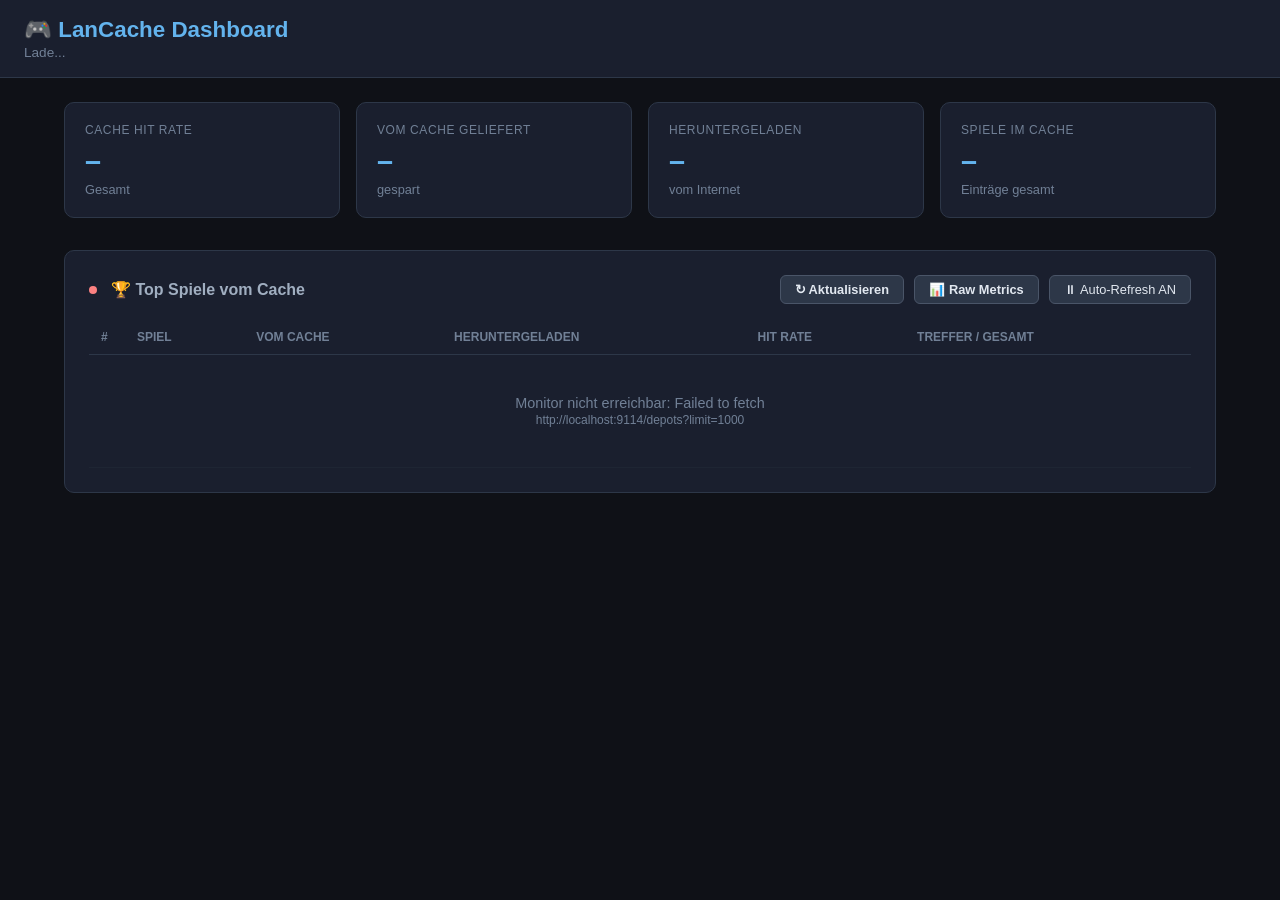
==== web/index.html @ 36ff8baa "web/docs: support manual name overrides for unresolvable Epic GUIDs Entries in steam_names.json with" ====
<!DOCTYPE html>
<html lang="de">
<head>
  <meta charset="UTF-8">
  <meta name="viewport" content="width=device-width, initial-scale=1.0">
  <title>LanCache Dashboard</title>
  <script src="web_config.js"></script>
  <style>
    * { box-sizing: border-box; margin: 0; padding: 0; }
    body { font-family: 'Segoe UI', sans-serif; background: #0f1117; color: #e2e8f0; min-height: 100vh; }
    header { background: #1a1f2e; border-bottom: 1px solid #2d3748; padding: 16px 24px; display: flex; align-items: center; gap: 12px; }
    header h1 { font-size: 1.4rem; font-weight: 700; color: #63b3ed; }
    header span { font-size: 0.85rem; color: #718096; }
    .container { max-width: 1200px; margin: 0 auto; padding: 24px; }
    .cards { display: grid; grid-template-columns: repeat(auto-fit, minmax(200px, 1fr)); gap: 16px; margin-bottom: 32px; }
    .card { background: #1a1f2e; border: 1px solid #2d3748; border-radius: 10px; padding: 20px; }
    .card-label { font-size: 0.75rem; color: #718096; text-transform: uppercase; letter-spacing: 0.05em; margin-bottom: 8px; }
    .card-value { font-size: 1.8rem; font-weight: 700; color: #63b3ed; }
    .card-sub { font-size: 0.8rem; color: #718096; margin-top: 4px; }
    .section { background: #1a1f2e; border: 1px solid #2d3748; border-radius: 10px; padding: 24px; margin-bottom: 24px; }
    .section h2 { font-size: 1rem; font-weight: 600; color: #a0aec0; margin-bottom: 16px; display: flex; align-items: center; gap: 8px; }
    table { width: 100%; border-collapse: collapse; font-size: 0.875rem; }
    thead th { text-align: left; padding: 10px 12px; color: #718096; font-weight: 600; font-size: 0.75rem; text-transform: uppercase; border-bottom: 1px solid #2d3748; }
    tbody tr { border-bottom: 1px solid #1e2533; transition: background 0.15s; }
    tbody tr:hover { background: #232b3e; }
    tbody td { padding: 12px; color: #e2e8f0; }
    .rank { color: #718096; font-weight: 600; width: 36px; }
    .rank-1 { color: #f6c90e; }
    .rank-2 { color: #a8b2c0; }
    .rank-3 { color: #cd7f32; }
    .game-name { font-weight: 500; }
    .depot-id { font-size: 0.75rem; color: #718096; }
    .bar-wrap { background: #2d3748; border-radius: 4px; height: 6px; min-width: 80px; }
    .bar-fill { background: #48bb78; border-radius: 4px; height: 6px; transition: width 0.5s; }
    .hit-rate { font-weight: 600; }
    .hit-rate.good { color: #48bb78; }
    .hit-rate.ok   { color: #f6c90e; }
    .hit-rate.bad  { color: #fc8181; }
    .btn { background: #2d3748; border: 1px solid #4a5568; color: #e2e8f0; padding: 6px 14px; border-radius: 6px; cursor: pointer; font-size: 0.8rem; text-decoration: none; display: inline-block; transition: background 0.2s; }
    .btn:hover { background: #3d4a5e; }
    .empty { color: #718096; text-align: center; padding: 40px; font-size: 0.9rem; }
    .status-dot { width: 8px; height: 8px; border-radius: 50%; background: #48bb78; display: inline-block; margin-right: 6px; }
    .status-dot.offline { background: #fc8181; }
    .show-more { text-align: center; padding: 16px; }
    .show-more .btn { padding: 8px 24px; }
  </style>
</head>
<body>
<header>
  <div>
    <h1>🎮 LanCache Dashboard</h1>
    <span id="last-update">Lade...</span>
  </div>
</header>

<div class="container">
  <!-- Stat Cards -->
  <div class="cards">
    <div class="card">
      <div class="card-label">Cache Hit Rate</div>
      <div class="card-value" id="hit-rate">–</div>
      <div class="card-sub">Gesamt</div>
    </div>
    <div class="card">
      <div class="card-label">Vom Cache geliefert</div>
      <div class="card-value" id="bytes-hit">–</div>
      <div class="card-sub">gespart</div>
    </div>
    <div class="card">
      <div class="card-label">Heruntergeladen</div>
      <div class="card-value" id="bytes-miss">–</div>
      <div class="card-sub">vom Internet</div>
    </div>
    <div class="card">
      <div class="card-label">Spiele im Cache</div>
      <div class="card-value" id="game-count">–</div>
      <div class="card-sub" id="depot-count-sub">Einträge gesamt</div>
    </div>
  </div>

  <!-- Top Spiele -->
  <div class="section">
    <h2>
      <span class="status-dot" id="status-dot"></span>
      🏆 Top Spiele vom Cache
      <span style="margin-left:auto;">
        <a class="btn" href="#" onclick="loadDepots(); return false;">↻ Aktualisieren</a>
        <a class="btn" id="raw-btn" href="#" target="_blank" style="margin-left:6px;">📊 Raw Metrics</a>
        <button id="refresh-toggle" class="btn" onclick="toggleAutoRefresh()" style="margin-left:6px;">⏸ Auto-Refresh AN</button>
      </span>
    </h2>
    <table id="games-table">
      <thead>
        <tr>
          <th class="rank">#</th>
          <th>Spiel</th>
          <th>Vom Cache</th>
          <th>Heruntergeladen</th>
          <th>Hit Rate</th>
          <th>Treffer / Gesamt</th>
        </tr>
      </thead>
      <tbody id="games-body">
        <tr><td colspan="6" class="empty">Lade Spieldaten...</td></tr>
      </tbody>
    </table>
    <div class="show-more" id="show-more-wrap" style="display:none;">
      <button class="btn" onclick="showAll()">Alle <span id="remaining-count"></span> weiteren Spiele anzeigen</button>
    </div>
  </div>
</div>

<script>
const METRICS_URL  = (typeof CONFIG !== 'undefined') ? CONFIG.metricsUrl  : 'http://localhost:9114/metrics';
const MONITOR_BASE = METRICS_URL.replace('/metrics', '');
const TABLE_LIMIT  = 25;

let allDepots = [];

document.getElementById('raw-btn').href = METRICS_URL;

function fmtBytes(b) {
  if (b === 0) return '0 B';
  const units = ['B','KB','MB','GB','TB'];
  let i = 0;
  while (b >= 1024 && i < units.length - 1) { b /= 1024; i++; }
  return b.toFixed(i > 1 ? 2 : 0) + ' ' + units[i];
}

function rankClass(i) {
  return i === 0 ? 'rank-1' : i === 1 ? 'rank-2' : i === 2 ? 'rank-3' : '';
}

function hitClass(rate) {
  return rate >= 80 ? 'good' : rate >= 50 ? 'ok' : 'bad';
}

function escHtml(s) {
  return String(s).replace(/&/g,'&amp;').replace(/</g,'&lt;').replace(/>/g,'&gt;');
}

const SOURCE_BADGES = {
  'applist':    ['AppList',   '#48bb78'],
  'appdetails': ['Steam API', '#63b3ed'],
  'egdata':     ['egdata',    '#9f7aea'],
  'manual':     ['Manuell',   '#ed8936'],
  'builtin':    ['Builtin',   '#a0aec0'],
  'unknown':    ['?',         '#fc8181'],
};

function sourceBadge(source) {
  const [label, color] = SOURCE_BADGES[source] || SOURCE_BADGES['unknown'];
  return `<span style="font-size:0.65rem;background:#1e2533;border:1px solid #2d3748;` +
         `border-radius:3px;padding:1px 5px;color:${color};margin-left:6px;"` +
         ` title="Quelle: ${label}">${label}</span>`;
}

function renderRows(data) {
  if (!data.length) {
    document.getElementById('games-body').innerHTML =
      '<tr><td colspan="6" class="empty">Noch keine Daten im Cache vorhanden.</td></tr>';
    return;
  }
  const rows = data.map((g, i) => {
    const multi = g.depot_count > 1;
    const depotInfo = multi
      ? `App&nbsp;${g.app_id} &middot; ${g.depot_count}&nbsp;Depots`
      : `Depot&nbsp;${(g.depots && g.depots[0]) || g.app_id}`;
    const cdnBadge = g.cdn !== 'steam'
      ? `<span style="font-size:0.65rem;background:#2d3748;border-radius:3px;padding:1px 5px;color:#a0aec0;margin-left:6px;">${escHtml(g.cdn)}</span>`
      : '';
    return `<tr>
    <td class="rank ${rankClass(i)}">${i + 1}</td>
    <td>
      <div class="game-name">${escHtml(g.name)}${cdnBadge}</div>
      <div class="depot-id">${depotInfo}${sourceBadge(g.source)}</div>
    </td>
    <td>${fmtBytes(g.bytes_hit)}</td>
    <td>${fmtBytes(g.bytes_miss)}</td>
    <td>
      <span class="hit-rate ${hitClass(g.hit_rate)}">${g.hit_rate}%</span>
      <div class="bar-wrap" style="margin-top:4px;">
        <div class="bar-fill" style="width:${g.hit_rate}%"></div>
      </div>
    </td>
    <td>${g.hits} / ${g.hits + g.misses}</td>
  </tr>`;
  }).join('');
  document.getElementById('games-body').innerHTML = rows;
}

function showAll() {
  renderRows(allDepots);
  document.getElementById('show-more-wrap').style.display = 'none';
}

async function loadDepots() {
  const url = MONITOR_BASE + '/depots?limit=1000';
  try {
    const r = await fetch(url);
    if (!r.ok) throw new Error('HTTP ' + r.status);
    allDepots = await r.json();

    document.getElementById('status-dot').className = 'status-dot';

    // Summary-Karten – echte Werte aus ALLEN Depots
    const totalHit  = allDepots.reduce((s, d) => s + d.bytes_hit,  0);
    const totalMiss = allDepots.reduce((s, d) => s + d.bytes_miss, 0);
    const total     = totalHit + totalMiss;

    document.getElementById('hit-rate').textContent   = total > 0 ? (totalHit / total * 100).toFixed(1) + '%' : '0%';
    document.getElementById('bytes-hit').textContent  = fmtBytes(totalHit);
    document.getElementById('bytes-miss').textContent = fmtBytes(totalMiss);
    document.getElementById('game-count').textContent = allDepots.length;
    // Untertitel: Aufschlüsselung nach CDN
    const cdnCounts = {};
    allDepots.forEach(g => { cdnCounts[g.cdn] = (cdnCounts[g.cdn] || 0) + 1; });
    const cdnParts = Object.entries(cdnCounts).map(([cdn, n]) => `${n} ${cdn}`).join(', ');
    document.getElementById('depot-count-sub').textContent = cdnParts || 'Einträge gesamt';

    // Tabelle: nur Top 25, Rest per Button
    renderRows(allDepots.slice(0, TABLE_LIMIT));

    const remaining = allDepots.length - TABLE_LIMIT;
    const moreWrap = document.getElementById('show-more-wrap');
    if (remaining > 0) {
      document.getElementById('remaining-count').textContent = remaining;
      moreWrap.style.display = 'block';
    } else {
      moreWrap.style.display = 'none';
    }

    document.getElementById('last-update').textContent = 'Zuletzt: ' + new Date().toLocaleTimeString('de-DE');

  } catch (e) {
    document.getElementById('status-dot').className = 'status-dot offline';
    document.getElementById('games-body').innerHTML =
      `<tr><td colspan="6" class="empty">Monitor nicht erreichbar: ${escHtml(e.message)}<br><small>${escHtml(url)}</small></td></tr>`;
  }
}

// Init
loadDepots();
let autoRefresh = true;
let refreshInterval = setInterval(loadDepots, 30000);

function toggleAutoRefresh() {
  autoRefresh = !autoRefresh;
  const btn = document.getElementById('refresh-toggle');
  if (autoRefresh) {
    refreshInterval = setInterval(loadDepots, 30000);
    btn.textContent = '⏸ Auto-Refresh AN';
    btn.classList.remove('btn-off');
  } else {
    clearInterval(refreshInterval);
    btn.textContent = '▶ Auto-Refresh AUS';
    btn.classList.add('btn-off');
  }
}
</script>
</body>
</html>
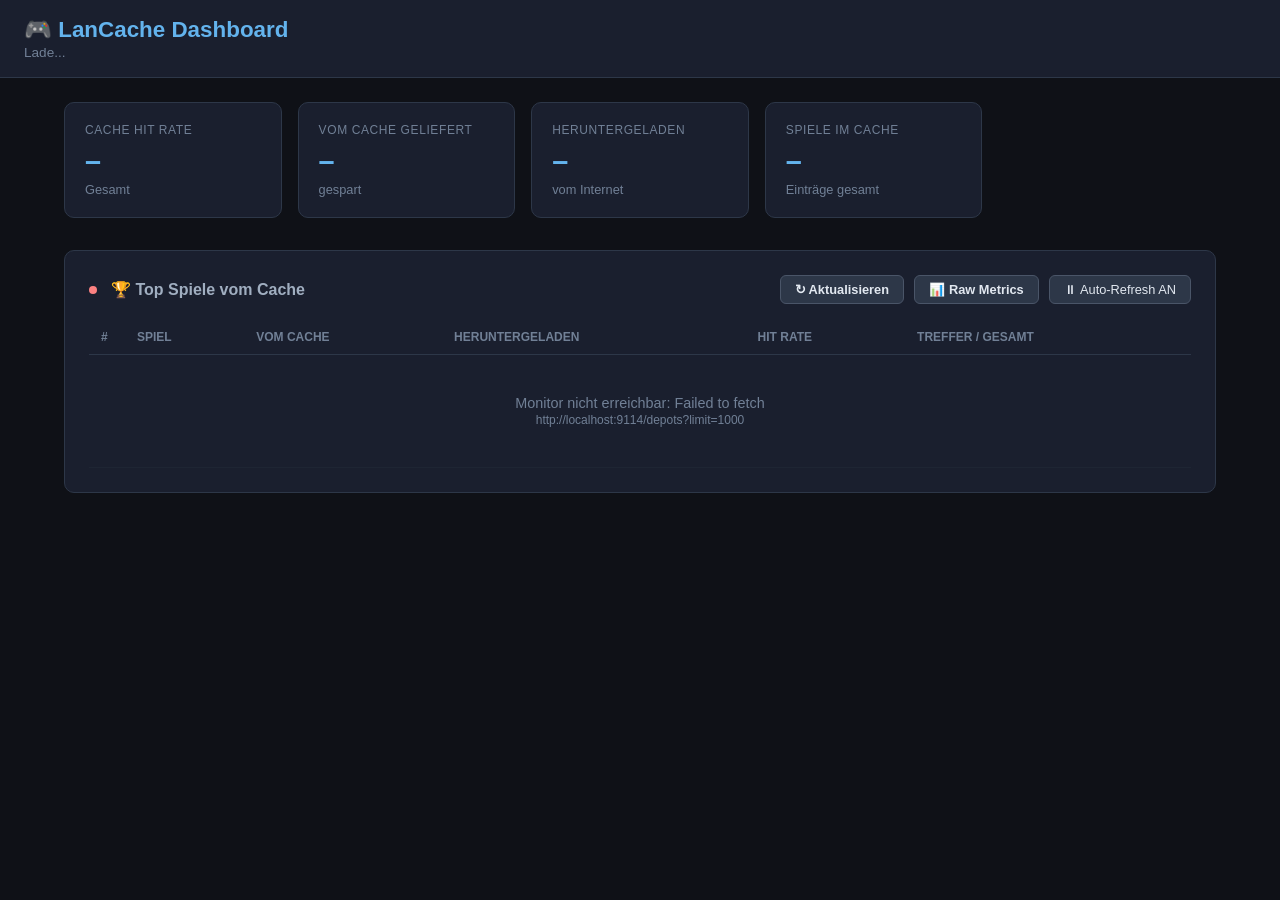
==== commit 87570627: "monitor/web: Prefill-Bytes in Verlauf einbeziehen, Grid-Layout fixen - History-Snapshots enthalten j" ====
--- a/web/index.html
+++ b/web/index.html
@@ -12,7 +12,7 @@
     header h1 { font-size: 1.4rem; font-weight: 700; color: #63b3ed; }
     header span { font-size: 0.85rem; color: #718096; }
     .container { max-width: 1200px; margin: 0 auto; padding: 24px; }
-    .cards { display: grid; grid-template-columns: repeat(auto-fit, minmax(200px, 1fr)); gap: 16px; margin-bottom: 32px; }
+    .cards { display: grid; grid-template-columns: repeat(auto-fill, minmax(180px, 1fr)); gap: 16px; margin-bottom: 32px; }
     .card { background: #1a1f2e; border: 1px solid #2d3748; border-radius: 10px; padding: 20px; }
     .card-label { font-size: 0.75rem; color: #718096; text-transform: uppercase; letter-spacing: 0.05em; margin-bottom: 8px; }
     .card-value { font-size: 1.8rem; font-weight: 700; color: #63b3ed; }
@@ -76,6 +76,25 @@
       <div class="card-value" id="game-count">–</div>
       <div class="card-sub" id="depot-count-sub">Einträge gesamt</div>
     </div>
+    <div class="card" id="prefill-card" style="display:none;">
+      <div class="card-label">Prefill runtergeladen</div>
+      <div class="card-value" id="prefill-miss">–</div>
+      <div class="card-sub" id="prefill-sub">neu vom Internet</div>
+    </div>
+    <div class="card" id="disk-card" style="display:none;">
+      <div class="card-label">Cache-Größe</div>
+      <div class="card-value" id="disk-used">–</div>
+      <div class="card-sub" id="disk-sub">–</div>
+      <div style="background:#2d3748;border-radius:4px;height:6px;margin-top:8px;">
+        <div id="disk-bar" style="border-radius:4px;height:6px;width:0%;background:#48bb78;transition:width 0.5s;"></div>
+      </div>
+    </div>
+  </div>
+
+  <!-- Verlauf -->
+  <div class="section" id="history-section" style="display:none;">
+    <h2>📈 Verlauf <span style="font-size:0.75rem;font-weight:400;color:#718096;">(inkl. Prefill)</span></h2>
+    <div id="chart-container"></div>
   </div>
 
   <!-- Top Spiele -->
@@ -203,18 +222,20 @@
 
     document.getElementById('status-dot').className = 'status-dot';
 
-    // Summary-Karten – echte Werte aus ALLEN Depots
-    const totalHit  = allDepots.reduce((s, d) => s + d.bytes_hit,  0);
-    const totalMiss = allDepots.reduce((s, d) => s + d.bytes_miss, 0);
+    // Summary-Karten: WSUS-Einzeldateien sind bereits in
+    // "Windows Update (gesamt)" enthalten – nicht doppelt zaehlen
+    const summaryDepots = allDepots.filter(g => g.cdn !== 'wsus' || g.app_id === '__wsus_total__');
+    const totalHit  = summaryDepots.reduce((s, d) => s + d.bytes_hit,  0);
+    const totalMiss = summaryDepots.reduce((s, d) => s + d.bytes_miss, 0);
     const total     = totalHit + totalMiss;
 
     document.getElementById('hit-rate').textContent   = total > 0 ? (totalHit / total * 100).toFixed(1) + '%' : '0%';
     document.getElementById('bytes-hit').textContent  = fmtBytes(totalHit);
     document.getElementById('bytes-miss').textContent = fmtBytes(totalMiss);
-    document.getElementById('game-count').textContent = allDepots.length;
+    document.getElementById('game-count').textContent = summaryDepots.length;
     // Untertitel: Aufschlüsselung nach CDN
     const cdnCounts = {};
-    allDepots.forEach(g => { cdnCounts[g.cdn] = (cdnCounts[g.cdn] || 0) + 1; });
+    summaryDepots.forEach(g => { cdnCounts[g.cdn] = (cdnCounts[g.cdn] || 0) + 1; });
     const cdnParts = Object.entries(cdnCounts).map(([cdn, n]) => `${n} ${cdn}`).join(', ');
     document.getElementById('depot-count-sub').textContent = cdnParts || 'Einträge gesamt';
 
@@ -239,16 +260,117 @@
   }
 }
 
+async function loadHistory() {
+  try {
+    const r = await fetch(MONITOR_BASE + '/history');
+    if (!r.ok) return;
+    const history = await r.json();
+    renderChart(history);
+  } catch (_) {}
+}
+
+function renderChart(history) {
+  const section   = document.getElementById('history-section');
+  const container = document.getElementById('chart-container');
+  if (!section || !container) return;
+
+  if (history.length < 2) {
+    section.style.display = '';
+    container.innerHTML = '<div class="empty" style="padding:20px 0;">Noch keine Verlaufsdaten – erscheinen nach dem ersten Intervall.</div>';
+    return;
+  }
+
+  const pts = [];
+  for (let i = 1; i < history.length; i++) {
+    pts.push({
+      ts:   history[i].ts,
+      hit:  Math.max(0, history[i].bytes_hit  - history[i-1].bytes_hit),
+      miss: Math.max(0, history[i].bytes_miss - history[i-1].bytes_miss),
+    });
+  }
+
+  const W = 900, H = 160, pL = 72, pR = 12, pT = 10, pB = 28;
+  const cW = W - pL - pR, cH = H - pT - pB;
+  const maxV = Math.max(...pts.flatMap(p => [p.hit, p.miss]), 1);
+  const xp = i => pL + (pts.length < 2 ? 0 : i / (pts.length - 1) * cW);
+  const yp = v => pT + cH - (v / maxV * cH);
+  const ptStr = key => pts.map((p, i) => `${xp(i).toFixed(1)},${yp(p[key]).toFixed(1)}`).join(' ');
+
+  const yTicks = [0, 0.5, 1].map(f => ({ v: maxV * f, y: yp(maxV * f) }));
+  const xTicks = [];
+  const xStep  = Math.max(1, Math.ceil(pts.length / 6));
+  for (let i = 0; i < pts.length; i += xStep) {
+    xTicks.push({
+      label: new Date(pts[i].ts * 1000).toLocaleTimeString('de-DE', { hour: '2-digit', minute: '2-digit' }),
+      x: xp(i),
+    });
+  }
+
+  const intervalMin = history.length >= 2
+    ? Math.round((history[1].ts - history[0].ts) / 60)
+    : 5;
+
+  section.style.display = '';
+  container.innerHTML = `
+    <svg viewBox="0 0 ${W} ${H}" style="width:100%;display:block;">
+      ${yTicks.map(t => `
+        <line x1="${pL}" y1="${t.y.toFixed(1)}" x2="${W - pR}" y2="${t.y.toFixed(1)}" stroke="#2d3748" stroke-width="1"/>
+        <text x="${pL - 5}" y="${(t.y + 4).toFixed(1)}" text-anchor="end" fill="#4a5568" font-size="11">${fmtBytes(t.v)}</text>
+      `).join('')}
+      ${xTicks.map(t => `
+        <text x="${t.x.toFixed(1)}" y="${H - 6}" text-anchor="middle" fill="#4a5568" font-size="11">${t.label}</text>
+      `).join('')}
+      <polyline points="${ptStr('hit')}"  fill="none" stroke="#48bb78" stroke-width="2" stroke-linejoin="round"/>
+      <polyline points="${ptStr('miss')}" fill="none" stroke="#63b3ed" stroke-width="2" stroke-linejoin="round"/>
+    </svg>
+    <div style="display:flex;gap:20px;margin-top:8px;font-size:0.8rem;">
+      <span style="color:#48bb78;">— Vom Cache geliefert</span>
+      <span style="color:#63b3ed;">— Neu heruntergeladen</span>
+      <span style="color:#718096;margin-left:auto;">${pts.length} Intervalle à ${intervalMin} min</span>
+    </div>`;
+}
+
+async function loadStats() {
+  try {
+    const r = await fetch(MONITOR_BASE + '/stats');
+    if (!r.ok) return;
+    const s = await r.json();
+
+    if (s.prefill) {
+      const total = s.prefill.bytes_miss + s.prefill.bytes_hit;
+      if (total > 0) {
+        const hitPct = (s.prefill.bytes_hit / total * 100).toFixed(0);
+        document.getElementById('prefill-miss').textContent = fmtBytes(s.prefill.bytes_miss);
+        document.getElementById('prefill-sub').textContent = `neu vom Internet · ${hitPct}% aus Cache`;
+        document.getElementById('prefill-card').style.display = '';
+      }
+    }
+
+    if (s.disk && s.disk.total_bytes > 0) {
+      const pct = s.disk.used_bytes / s.disk.total_bytes * 100;
+      document.getElementById('disk-used').textContent = fmtBytes(s.disk.used_bytes);
+      document.getElementById('disk-sub').textContent =
+        `von ${fmtBytes(s.disk.total_bytes)} · ${pct.toFixed(0)}% belegt`;
+      const bar = document.getElementById('disk-bar');
+      bar.style.width = pct.toFixed(1) + '%';
+      bar.style.background = pct > 90 ? '#fc8181' : pct > 75 ? '#f6c90e' : '#48bb78';
+      document.getElementById('disk-card').style.display = '';
+    }
+  } catch (_) {}
+}
+
 // Init
 loadDepots();
+loadStats();
+loadHistory();
 let autoRefresh = true;
-let refreshInterval = setInterval(loadDepots, 30000);
+let refreshInterval = setInterval(() => { loadDepots(); loadStats(); loadHistory(); }, 30000);
 
 function toggleAutoRefresh() {
   autoRefresh = !autoRefresh;
   const btn = document.getElementById('refresh-toggle');
   if (autoRefresh) {
-    refreshInterval = setInterval(loadDepots, 30000);
+    refreshInterval = setInterval(() => { loadDepots(); loadStats(); loadHistory(); }, 30000);
     btn.textContent = '⏸ Auto-Refresh AN';
     btn.classList.remove('btn-off');
   } else {
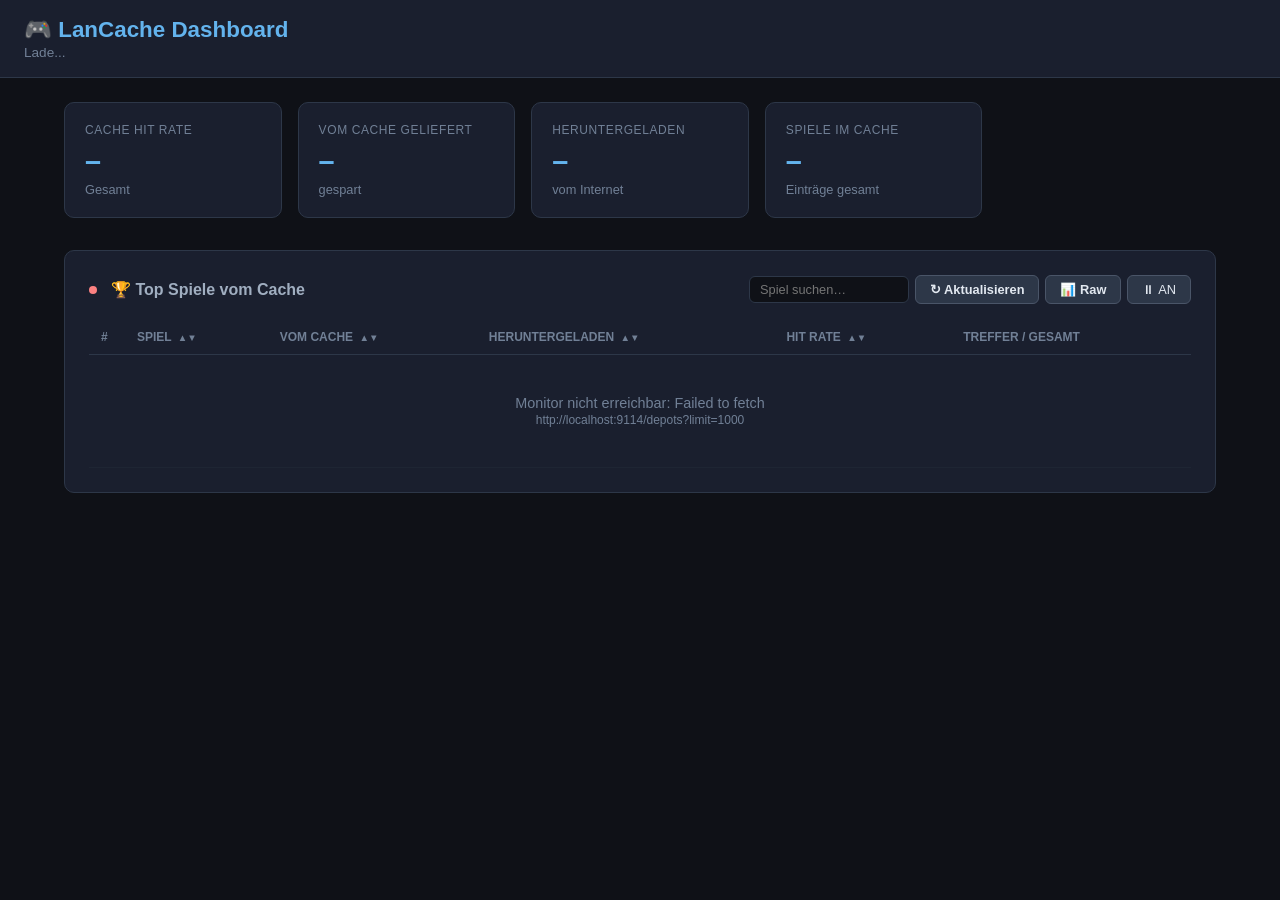
==== commit 2f8faece: "monitor/web: sortierbare Tabelle, Suche, CDN-Chart, Download-Rate, Fehler-Badge Monitor: - Aktuelle " ====
--- a/web/index.html
+++ b/web/index.html
@@ -18,9 +18,13 @@
     .card-value { font-size: 1.8rem; font-weight: 700; color: #63b3ed; }
     .card-sub { font-size: 0.8rem; color: #718096; margin-top: 4px; }
     .section { background: #1a1f2e; border: 1px solid #2d3748; border-radius: 10px; padding: 24px; margin-bottom: 24px; }
-    .section h2 { font-size: 1rem; font-weight: 600; color: #a0aec0; margin-bottom: 16px; display: flex; align-items: center; gap: 8px; }
+    .section h2 { font-size: 1rem; font-weight: 600; color: #a0aec0; margin-bottom: 16px; display: flex; align-items: center; gap: 8px; flex-wrap: wrap; }
     table { width: 100%; border-collapse: collapse; font-size: 0.875rem; }
-    thead th { text-align: left; padding: 10px 12px; color: #718096; font-weight: 600; font-size: 0.75rem; text-transform: uppercase; border-bottom: 1px solid #2d3748; }
+    thead th { text-align: left; padding: 10px 12px; color: #718096; font-weight: 600; font-size: 0.75rem; text-transform: uppercase; border-bottom: 1px solid #2d3748; white-space: nowrap; }
+    thead th.sortable { cursor: pointer; user-select: none; }
+    thead th.sortable:hover { color: #a0aec0; }
+    thead th.sort-active { color: #63b3ed; }
+    .sort-arrow { font-size: 0.6rem; margin-left: 3px; }
     tbody tr { border-bottom: 1px solid #1e2533; transition: background 0.15s; }
     tbody tr:hover { background: #232b3e; }
     tbody td { padding: 12px; color: #e2e8f0; }
@@ -43,6 +47,18 @@
     .status-dot.offline { background: #fc8181; }
     .show-more { text-align: center; padding: 16px; }
     .show-more .btn { padding: 8px 24px; }
+    .search-input { background: #0f1117; border: 1px solid #2d3748; color: #e2e8f0; padding: 5px 10px; border-radius: 6px; font-size: 0.8rem; width: 160px; }
+    .search-input:focus { outline: none; border-color: #63b3ed; }
+    .badge { padding: 2px 8px; border-radius: 4px; font-size: 0.72rem; font-weight: 500; }
+    .badge-err  { background: #742a2a; border: 1px solid #9b2c2c; color: #fc8181; }
+    .badge-info { background: #1a365d; border: 1px solid #2b6cb0; color: #90cdf4; }
+    .cdn-row { display: flex; align-items: center; gap: 12px; padding: 8px 0; border-bottom: 1px solid #1e2533; font-size: 0.85rem; }
+    .cdn-row:last-child { border-bottom: none; }
+    .cdn-name { width: 80px; color: #a0aec0; font-weight: 600; font-size: 0.75rem; text-transform: uppercase; flex-shrink: 0; }
+    .cdn-bar { flex: 1; height: 8px; border-radius: 4px; overflow: hidden; background: #2d3748; display: flex; }
+    .cdn-bar-hit  { background: #48bb78; height: 100%; }
+    .cdn-bar-miss { background: #63b3ed; height: 100%; }
+    .cdn-nums { width: 210px; text-align: right; color: #718096; font-size: 0.75rem; flex-shrink: 0; }
   </style>
 </head>
 <body>
@@ -76,10 +92,16 @@
       <div class="card-value" id="game-count">–</div>
       <div class="card-sub" id="depot-count-sub">Einträge gesamt</div>
     </div>
+    <div class="card" id="rate-card" style="display:none;">
+      <div class="card-label">Download-Rate</div>
+      <div class="card-value" id="dl-rate">–</div>
+      <div class="card-sub">Ø letzte 60 s</div>
+    </div>
     <div class="card" id="prefill-card" style="display:none;">
       <div class="card-label">Prefill runtergeladen</div>
       <div class="card-value" id="prefill-miss">–</div>
       <div class="card-sub" id="prefill-sub">neu vom Internet</div>
+      <div id="prefill-status-line" style="display:none;margin-top:8px;padding-top:8px;border-top:1px solid #2d3748;font-size:0.75rem;line-height:1.6;"></div>
     </div>
     <div class="card" id="disk-card" style="display:none;">
       <div class="card-label">Cache-Größe</div>
@@ -97,25 +119,34 @@
     <div id="chart-container"></div>
   </div>
 
+  <!-- CDN-Aufschlüsselung -->
+  <div class="section" id="cdn-section" style="display:none;">
+    <h2>📡 CDN-Aufschlüsselung</h2>
+    <div id="cdn-breakdown"></div>
+  </div>
+
   <!-- Top Spiele -->
   <div class="section">
     <h2>
       <span class="status-dot" id="status-dot"></span>
       🏆 Top Spiele vom Cache
-      <span style="margin-left:auto;">
+      <span id="error-badge" class="badge badge-err" style="display:none;"></span>
+      <span id="api-key-badge" class="badge badge-info" style="display:none;">Kein Steam API-Key</span>
+      <span style="margin-left:auto;display:flex;align-items:center;gap:6px;flex-wrap:wrap;">
+        <input id="search-input" class="search-input" type="text" placeholder="Spiel suchen…" oninput="renderTable()">
         <a class="btn" href="#" onclick="loadDepots(); return false;">↻ Aktualisieren</a>
-        <a class="btn" id="raw-btn" href="#" target="_blank" style="margin-left:6px;">📊 Raw Metrics</a>
-        <button id="refresh-toggle" class="btn" onclick="toggleAutoRefresh()" style="margin-left:6px;">⏸ Auto-Refresh AN</button>
+        <a class="btn" id="raw-btn" href="#" target="_blank">📊 Raw</a>
+        <button id="refresh-toggle" class="btn" onclick="toggleAutoRefresh()">⏸ AN</button>
       </span>
     </h2>
     <table id="games-table">
       <thead>
         <tr>
           <th class="rank">#</th>
-          <th>Spiel</th>
-          <th>Vom Cache</th>
-          <th>Heruntergeladen</th>
-          <th>Hit Rate</th>
+          <th class="sortable" id="th-name"      onclick="sortBy('name')">Spiel <span class="sort-arrow">▲▼</span></th>
+          <th class="sortable" id="th-bytes_hit"  onclick="sortBy('bytes_hit')">Vom Cache <span class="sort-arrow">▲▼</span></th>
+          <th class="sortable" id="th-bytes_miss" onclick="sortBy('bytes_miss')">Heruntergeladen <span class="sort-arrow">▲▼</span></th>
+          <th class="sortable" id="th-hit_rate"   onclick="sortBy('hit_rate')">Hit Rate <span class="sort-arrow">▲▼</span></th>
           <th>Treffer / Gesamt</th>
         </tr>
       </thead>
@@ -124,7 +155,7 @@
       </tbody>
     </table>
     <div class="show-more" id="show-more-wrap" style="display:none;">
-      <button class="btn" onclick="showAll()">Alle <span id="remaining-count"></span> weiteren Spiele anzeigen</button>
+      <button class="btn" onclick="showMore()">Alle <span id="remaining-count"></span> weiteren anzeigen</button>
     </div>
   </div>
 </div>
@@ -134,7 +165,10 @@
 const MONITOR_BASE = METRICS_URL.replace('/metrics', '');
 const TABLE_LIMIT  = 25;
 
-let allDepots = [];
+let allDepots  = [];
+let sortKey    = 'bytes_hit';
+let sortAsc    = false;
+let showingAll = false;
 
 document.getElementById('raw-btn').href = METRICS_URL;
 
@@ -174,56 +208,153 @@
          ` title="Quelle: ${label}">${label}</span>`;
 }
 
+// ── Sortierung & Filterung ────────────────────────────────────────────────────
+
+function sortBy(key) {
+  sortAsc    = sortKey === key ? !sortAsc : false;
+  sortKey    = key;
+  showingAll = false;
+  renderTable();
+}
+
+function getFiltered() {
+  const q = (document.getElementById('search-input')?.value || '').trim().toLowerCase();
+  return q ? allDepots.filter(g => g.name.toLowerCase().includes(q)) : allDepots;
+}
+
+function getSorted(data) {
+  const dir = sortAsc ? 1 : -1;
+  return [...data].sort((a, b) =>
+    sortKey === 'name'
+      ? dir * a.name.localeCompare(b.name, 'de')
+      : dir * ((a[sortKey] || 0) - (b[sortKey] || 0))
+  );
+}
+
+function renderTable() {
+  const filtered = getFiltered();
+  const sorted   = getSorted(filtered);
+  renderRows(showingAll ? sorted : sorted.slice(0, TABLE_LIMIT));
+
+  // Sort-Pfeile
+  ['name','bytes_hit','bytes_miss','hit_rate'].forEach(k => {
+    const th    = document.getElementById('th-' + k);
+    const arrow = th?.querySelector('.sort-arrow');
+    if (sortKey === k) {
+      th?.classList.add('sort-active');
+      if (arrow) arrow.textContent = sortAsc ? '▲' : '▼';
+    } else {
+      th?.classList.remove('sort-active');
+      if (arrow) arrow.textContent = '▲▼';
+    }
+  });
+
+  // Show-more
+  const remaining = sorted.length - TABLE_LIMIT;
+  const moreWrap  = document.getElementById('show-more-wrap');
+  if (!showingAll && remaining > 0) {
+    document.getElementById('remaining-count').textContent = remaining;
+    moreWrap.style.display = 'block';
+  } else {
+    moreWrap.style.display = 'none';
+  }
+}
+
 function renderRows(data) {
   if (!data.length) {
     document.getElementById('games-body').innerHTML =
-      '<tr><td colspan="6" class="empty">Noch keine Daten im Cache vorhanden.</td></tr>';
+      '<tr><td colspan="6" class="empty">Keine Einträge gefunden.</td></tr>';
     return;
   }
-  const rows = data.map((g, i) => {
-    const multi = g.depot_count > 1;
+  document.getElementById('games-body').innerHTML = data.map((g, i) => {
+    const multi     = g.depot_count > 1;
     const depotInfo = multi
       ? `App&nbsp;${g.app_id} &middot; ${g.depot_count}&nbsp;Depots`
       : `Depot&nbsp;${(g.depots && g.depots[0]) || g.app_id}`;
-    const cdnBadge = g.cdn !== 'steam'
+    const cdnBadge  = g.cdn !== 'steam'
       ? `<span style="font-size:0.65rem;background:#2d3748;border-radius:3px;padding:1px 5px;color:#a0aec0;margin-left:6px;">${escHtml(g.cdn)}</span>`
       : '';
     return `<tr>
-    <td class="rank ${rankClass(i)}">${i + 1}</td>
-    <td>
-      <div class="game-name">${escHtml(g.name)}${cdnBadge}</div>
-      <div class="depot-id">${depotInfo}${sourceBadge(g.source)}</div>
-    </td>
-    <td>${fmtBytes(g.bytes_hit)}</td>
-    <td>${fmtBytes(g.bytes_miss)}</td>
-    <td>
-      <span class="hit-rate ${hitClass(g.hit_rate)}">${g.hit_rate}%</span>
-      <div class="bar-wrap" style="margin-top:4px;">
-        <div class="bar-fill" style="width:${g.hit_rate}%"></div>
+      <td class="rank ${rankClass(i)}">${i + 1}</td>
+      <td>
+        <div class="game-name">${escHtml(g.name)}${cdnBadge}</div>
+        <div class="depot-id">${depotInfo}${sourceBadge(g.source)}</div>
+      </td>
+      <td>${fmtBytes(g.bytes_hit)}</td>
+      <td>${fmtBytes(g.bytes_miss)}</td>
+      <td>
+        <span class="hit-rate ${hitClass(g.hit_rate)}">${g.hit_rate}%</span>
+        <div class="bar-wrap" style="margin-top:4px;">
+          <div class="bar-fill" style="width:${g.hit_rate}%"></div>
+        </div>
+      </td>
+      <td>${g.hits} / ${g.hits + g.misses}</td>
+    </tr>`;
+  }).join('');
+}
+
+function showMore() {
+  showingAll = true;
+  renderTable();
+}
+
+// ── CDN-Aufschlüsselung ───────────────────────────────────────────────────────
+
+function renderCdnBreakdown(depots) {
+  const section   = document.getElementById('cdn-section');
+  const container = document.getElementById('cdn-breakdown');
+  if (!section || !container) return;
+
+  const summaryDepots = depots.filter(g => g.cdn !== 'wsus' || g.app_id === '__wsus_total__');
+  const cdnMap = {};
+  summaryDepots.forEach(g => {
+    if (!cdnMap[g.cdn]) cdnMap[g.cdn] = { hit: 0, miss: 0, count: 0 };
+    cdnMap[g.cdn].hit   += g.bytes_hit;
+    cdnMap[g.cdn].miss  += g.bytes_miss;
+    cdnMap[g.cdn].count += 1;
+  });
+
+  const sorted = Object.entries(cdnMap).sort(([,a],[,b]) => (b.hit + b.miss) - (a.hit + a.miss));
+  if (!sorted.length) return;
+
+  const maxTotal = Math.max(...sorted.map(([, v]) => v.hit + v.miss), 1);
+
+  const legend = `<div style="font-size:0.75rem;color:#4a5568;margin-bottom:12px;display:flex;gap:20px;">
+    <span style="color:#48bb78;">■ Vom Cache geliefert</span>
+    <span style="color:#63b3ed;">■ Neu heruntergeladen</span>
+  </div>`;
+
+  const rows = sorted.map(([cdn, v]) => {
+    const total  = v.hit + v.miss;
+    const hitPct = total > 0 ? (v.hit / total * 100).toFixed(0) : 0;
+    const hitW   = (v.hit  / maxTotal * 100).toFixed(1);
+    const missW  = (v.miss / maxTotal * 100).toFixed(1);
+    return `<div class="cdn-row">
+      <span class="cdn-name">${escHtml(cdn)}</span>
+      <div class="cdn-bar">
+        <div class="cdn-bar-hit"  style="width:${hitW}%"></div>
+        <div class="cdn-bar-miss" style="width:${missW}%"></div>
       </div>
-    </td>
-    <td>${g.hits} / ${g.hits + g.misses}</td>
-  </tr>`;
+      <span class="cdn-nums">${fmtBytes(v.hit)} Hit &middot; ${hitPct}% &middot; ${v.count} Titel</span>
+    </div>`;
   }).join('');
-  document.getElementById('games-body').innerHTML = rows;
-}
-
-function showAll() {
-  renderRows(allDepots);
-  document.getElementById('show-more-wrap').style.display = 'none';
-}
+
+  container.innerHTML = legend + rows;
+  section.style.display = '';
+}
+
+// ── Daten laden ───────────────────────────────────────────────────────────────
 
 async function loadDepots() {
   const url = MONITOR_BASE + '/depots?limit=1000';
   try {
     const r = await fetch(url);
     if (!r.ok) throw new Error('HTTP ' + r.status);
-    allDepots = await r.json();
+    allDepots  = await r.json();
+    showingAll = false;
 
     document.getElementById('status-dot').className = 'status-dot';
 
-    // Summary-Karten: WSUS-Einzeldateien sind bereits in
-    // "Windows Update (gesamt)" enthalten – nicht doppelt zaehlen
     const summaryDepots = allDepots.filter(g => g.cdn !== 'wsus' || g.app_id === '__wsus_total__');
     const totalHit  = summaryDepots.reduce((s, d) => s + d.bytes_hit,  0);
     const totalMiss = summaryDepots.reduce((s, d) => s + d.bytes_miss, 0);
@@ -233,23 +364,14 @@
     document.getElementById('bytes-hit').textContent  = fmtBytes(totalHit);
     document.getElementById('bytes-miss').textContent = fmtBytes(totalMiss);
     document.getElementById('game-count').textContent = summaryDepots.length;
-    // Untertitel: Aufschlüsselung nach CDN
+
     const cdnCounts = {};
     summaryDepots.forEach(g => { cdnCounts[g.cdn] = (cdnCounts[g.cdn] || 0) + 1; });
-    const cdnParts = Object.entries(cdnCounts).map(([cdn, n]) => `${n} ${cdn}`).join(', ');
+    const cdnParts = Object.entries(cdnCounts).map(([cdn, n]) => `${n} ${cdn}`).join(', ');
     document.getElementById('depot-count-sub').textContent = cdnParts || 'Einträge gesamt';
 
-    // Tabelle: nur Top 25, Rest per Button
-    renderRows(allDepots.slice(0, TABLE_LIMIT));
-
-    const remaining = allDepots.length - TABLE_LIMIT;
-    const moreWrap = document.getElementById('show-more-wrap');
-    if (remaining > 0) {
-      document.getElementById('remaining-count').textContent = remaining;
-      moreWrap.style.display = 'block';
-    } else {
-      moreWrap.style.display = 'none';
-    }
+    renderTable();
+    renderCdnBreakdown(allDepots);
 
     document.getElementById('last-update').textContent = 'Zuletzt: ' + new Date().toLocaleTimeString('de-DE');
 
@@ -264,8 +386,7 @@
   try {
     const r = await fetch(MONITOR_BASE + '/history');
     if (!r.ok) return;
-    const history = await r.json();
-    renderChart(history);
+    renderChart(await r.json());
   } catch (_) {}
 }
 
@@ -291,9 +412,9 @@
 
   const W = 900, H = 160, pL = 72, pR = 12, pT = 10, pB = 28;
   const cW = W - pL - pR, cH = H - pT - pB;
-  const maxV = Math.max(...pts.flatMap(p => [p.hit, p.miss]), 1);
-  const xp = i => pL + (pts.length < 2 ? 0 : i / (pts.length - 1) * cW);
-  const yp = v => pT + cH - (v / maxV * cH);
+  const maxV  = Math.max(...pts.flatMap(p => [p.hit, p.miss]), 1);
+  const xp    = i => pL + (pts.length < 2 ? 0 : i / (pts.length - 1) * cW);
+  const yp    = v => pT + cH - (v / maxV * cH);
   const ptStr = key => pts.map((p, i) => `${xp(i).toFixed(1)},${yp(p[key]).toFixed(1)}`).join(' ');
 
   const yTicks = [0, 0.5, 1].map(f => ({ v: maxV * f, y: yp(maxV * f) }));
@@ -306,19 +427,16 @@
     });
   }
 
-  const intervalMin = history.length >= 2
-    ? Math.round((history[1].ts - history[0].ts) / 60)
-    : 5;
-
+  const intervalMin = Math.round((history[1].ts - history[0].ts) / 60);
   section.style.display = '';
   container.innerHTML = `
     <svg viewBox="0 0 ${W} ${H}" style="width:100%;display:block;">
       ${yTicks.map(t => `
-        <line x1="${pL}" y1="${t.y.toFixed(1)}" x2="${W - pR}" y2="${t.y.toFixed(1)}" stroke="#2d3748" stroke-width="1"/>
-        <text x="${pL - 5}" y="${(t.y + 4).toFixed(1)}" text-anchor="end" fill="#4a5568" font-size="11">${fmtBytes(t.v)}</text>
+        <line x1="${pL}" y1="${t.y.toFixed(1)}" x2="${W-pR}" y2="${t.y.toFixed(1)}" stroke="#2d3748" stroke-width="1"/>
+        <text x="${pL-5}" y="${(t.y+4).toFixed(1)}" text-anchor="end" fill="#4a5568" font-size="11">${fmtBytes(t.v)}</text>
       `).join('')}
       ${xTicks.map(t => `
-        <text x="${t.x.toFixed(1)}" y="${H - 6}" text-anchor="middle" fill="#4a5568" font-size="11">${t.label}</text>
+        <text x="${t.x.toFixed(1)}" y="${H-6}" text-anchor="middle" fill="#4a5568" font-size="11">${t.label}</text>
       `).join('')}
       <polyline points="${ptStr('hit')}"  fill="none" stroke="#48bb78" stroke-width="2" stroke-linejoin="round"/>
       <polyline points="${ptStr('miss')}" fill="none" stroke="#63b3ed" stroke-width="2" stroke-linejoin="round"/>
@@ -336,25 +454,69 @@
     if (!r.ok) return;
     const s = await r.json();
 
+    // Prefill-Karte
     if (s.prefill) {
       const total = s.prefill.bytes_miss + s.prefill.bytes_hit;
       if (total > 0) {
         const hitPct = (s.prefill.bytes_hit / total * 100).toFixed(0);
         document.getElementById('prefill-miss').textContent = fmtBytes(s.prefill.bytes_miss);
-        document.getElementById('prefill-sub').textContent = `neu vom Internet · ${hitPct}% aus Cache`;
+        document.getElementById('prefill-sub').textContent  = `neu vom Internet · ${hitPct}% aus Cache`;
         document.getElementById('prefill-card').style.display = '';
       }
     }
 
+    // Disk-Karte
     if (s.disk && s.disk.total_bytes > 0) {
       const pct = s.disk.used_bytes / s.disk.total_bytes * 100;
       document.getElementById('disk-used').textContent = fmtBytes(s.disk.used_bytes);
-      document.getElementById('disk-sub').textContent =
+      document.getElementById('disk-sub').textContent  =
         `von ${fmtBytes(s.disk.total_bytes)} · ${pct.toFixed(0)}% belegt`;
       const bar = document.getElementById('disk-bar');
-      bar.style.width = pct.toFixed(1) + '%';
+      bar.style.width      = pct.toFixed(1) + '%';
       bar.style.background = pct > 90 ? '#fc8181' : pct > 75 ? '#f6c90e' : '#48bb78';
       document.getElementById('disk-card').style.display = '';
+    }
+
+    // Download-Rate-Karte
+    if (s.download_rate_bytes > 0) {
+      document.getElementById('dl-rate').textContent       = fmtBytes(s.download_rate_bytes) + '/s';
+      document.getElementById('rate-card').style.display   = '';
+    }
+
+    // Fehler-Badge
+    const errBadge = document.getElementById('error-badge');
+    if (errBadge && s.errors_5xx > 0) {
+      errBadge.textContent   = `${s.errors_5xx} Fehler (5xx)`;
+      errBadge.style.display = '';
+    }
+
+    // Steam API-Key-Hinweis
+    const apiBadge = document.getElementById('api-key-badge');
+    if (apiBadge && s.api_key_set === false) {
+      apiBadge.style.display = '';
+    }
+
+    // Prefill-Status mit Fortschritt
+    const ps  = s.prefill_status;
+    const psl = document.getElementById('prefill-status-line');
+    if (ps && ps.game && psl) {
+      let html = '';
+      if (ps.active) {
+        html = `<span style="color:#f6c90e;">⏳</span> <strong>${escHtml(ps.game)}</strong>`;
+        if (ps.size) html += `<br><span style="color:#718096;">${escHtml(ps.size)}</span>`;
+        if (ps.completed > 0 && ps.total_seen > 0)
+          html += `<br><span style="color:#718096;">${ps.completed} von ${ps.total_seen} fertig</span>`;
+      } else if (ps.game) {
+        html = `<span style="color:#48bb78;">✓</span> ${escHtml(ps.game)}`;
+        if (ps.speed) html += ` · <span style="color:#718096;">${escHtml(ps.speed)}</span>`;
+        if (ps.completed > 0)
+          html += `<br><span style="color:#718096;">${ps.completed} abgeschlossen</span>`;
+      }
+      if (html) {
+        psl.innerHTML      = html;
+        psl.style.display  = '';
+        document.getElementById('prefill-card').style.display = '';
+      }
     }
   } catch (_) {}
 }
@@ -363,19 +525,19 @@
 loadDepots();
 loadStats();
 loadHistory();
-let autoRefresh = true;
+let autoRefresh   = true;
 let refreshInterval = setInterval(() => { loadDepots(); loadStats(); loadHistory(); }, 30000);
 
 function toggleAutoRefresh() {
   autoRefresh = !autoRefresh;
   const btn = document.getElementById('refresh-toggle');
   if (autoRefresh) {
-    refreshInterval = setInterval(() => { loadDepots(); loadStats(); loadHistory(); }, 30000);
-    btn.textContent = '⏸ Auto-Refresh AN';
+    refreshInterval  = setInterval(() => { loadDepots(); loadStats(); loadHistory(); }, 30000);
+    btn.textContent  = '⏸ AN';
     btn.classList.remove('btn-off');
   } else {
     clearInterval(refreshInterval);
-    btn.textContent = '▶ Auto-Refresh AUS';
+    btn.textContent = '▶ AUS';
     btn.classList.add('btn-off');
   }
 }
